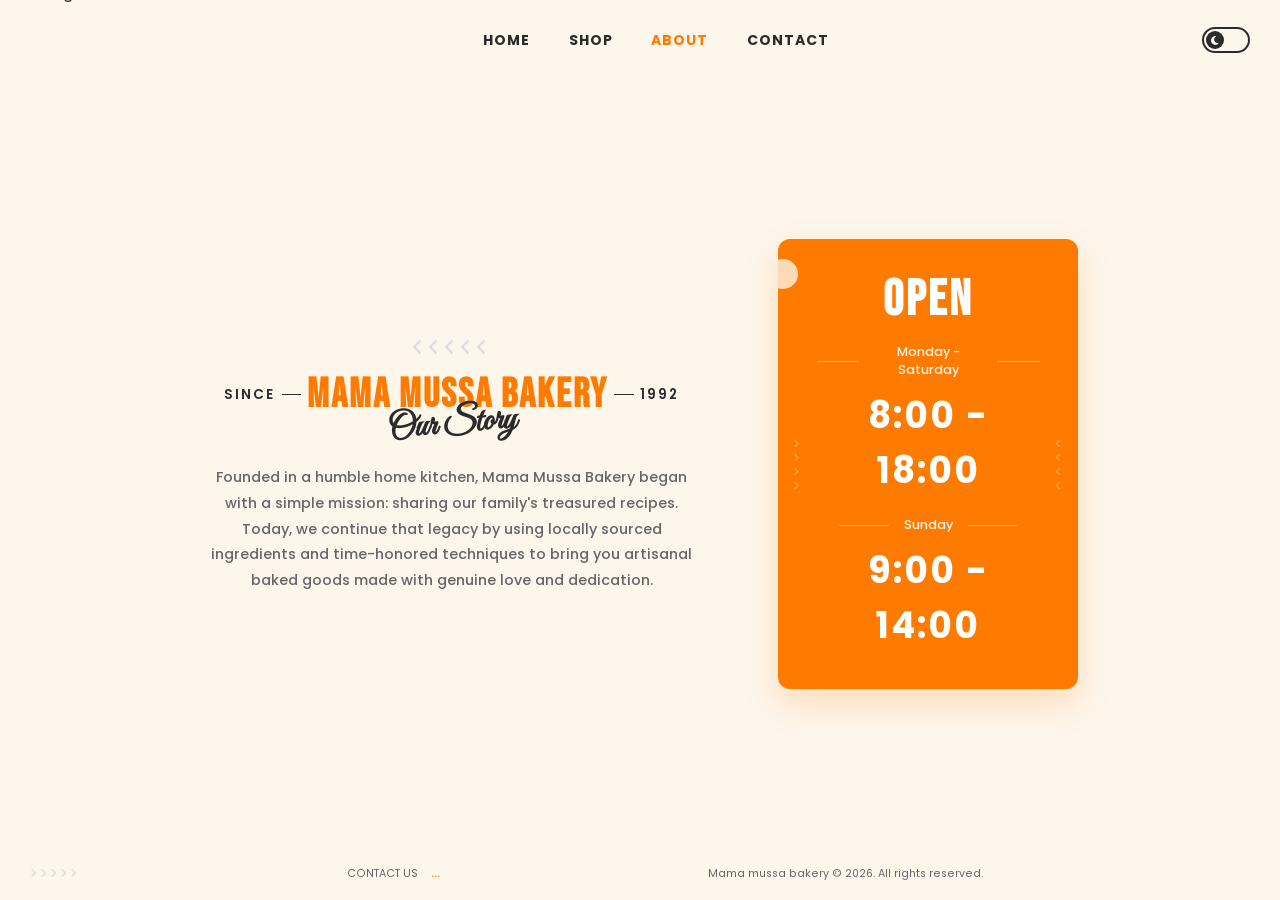
==== about.html @ 03cb34cb "Update about.html" ====
<!DOCTYPE html>
<html lang="en">
<head>
    <meta charset="UTF-8">
    <meta name="viewport" content="width=device-width, initial-scale=1.0, maximum-scale=1.0, user-scalable=no">
    <title>About Us - Mama Mussa Bakery</title>
    <link rel="icon" type="image/png" sizes="32x32" href="https://i.ibb.co/jZZHQYkv/pngwing-com.png">
    <link rel="icon" type="image/png" sizes="16x16" href="https://i.ibb.co/jZZHQYkv/pngwing-com.png">
    <link rel="shortcut icon" href="https://i.ibb.co/jZZHQYkv/pngwing-com.png">
    <!-- Google Fonts -->
    <link rel="preconnect" href="https://fonts.googleapis.com">
    
    <link rel="preconnect" href="https://fonts.gstatic.com" crossorigin>
    <link href="https://fonts.googleapis.com/css2?family=Bebas+Neue&family=Great+Vibes&family=Poppins:wght@300;400;500;600;700&display=swap" rel="stylesheet">
    <!-- FontAwesome for Icons -->
    <link rel="stylesheet" href="https://cdnjs.cloudflare.com/ajax/libs/font-awesome/6.4.0/css/all.min.css">
    <script defer src="screen.js"></script>
    <link rel="manifest" href="manifest.json">
    <style>
        /* --- CSS Variables & Reset --- */
        :root {
            --bg-color: #fdf6eb;
            --primary-orange: #ff7b00;
            --primary-yellow: #ffb703;
            --text-dark: #2b2b2b;
            --text-light: #666666;
            --arrow-color: #dddddd;
            
            --font-sans: 'Poppins', sans-serif;
            --font-display: 'Bebas Neue', sans-serif;
            --font-script: 'Great Vibes', cursive;
        }

        /* Dark Mode Variables */
        body.dark-mode {
            --bg-color: #1a1a1a;
            --text-dark: #fdf6eb;
            --text-light: #aaaaaa;
            --arrow-color: #444444;
        }

        * {
            margin: 0;
            padding: 0;
            box-sizing: border-box;
        }

        /* Removed strict overflow hiding to allow vertical scrolling */
        html, body {
            width: 100%;
            overflow-x: hidden;
            background-color: var(--bg-color);
            font-family: var(--font-sans);
            color: var(--text-dark);
            transition: background-color 0.4s ease, color 0.4s ease;
        }

        /* Changed from fixed height to min-height so it can expand */
        .container {
            display: flex;
            flex-direction: column;
            min-height: 100vh;
            min-height: 100dvh; 
            max-width: 1400px;
            margin: 0 auto;
            padding: 0 30px; 
        }

        /* --- Header (Forced Single Row) --- */
        header {
            flex: 0 0 auto;
            display: flex;
            justify-content: space-between;
            align-items: center;
            padding: clamp(10px, 3vh, 30px) 0;
            width: 100%;
        }

        /* Left side: Logo */
        .header-logo {
            flex: 0 0 auto;
            height: 120px;
            width: auto; 
            max-width: 150px;
            object-fit: contain;
            cursor: pointer;
            display: block; 
            position: absolute;
        }

        /* Center side: Navigation */
        .header-center {
            flex: 1;
            display: flex;
            justify-content: center;
            padding: 0 10px;
            margin-left: 80px;
        }

        nav {
            display: flex;
            align-items: center;
            gap: clamp(8px, 3vw, 40px);
        }

        nav a {
            text-decoration: none;
            color: var(--text-dark);
            font-weight: 700;
            font-size: 14px;
            letter-spacing: 1px;
            white-space: nowrap; 
            transition: color 0.3s ease;
        }

        nav a:hover, nav a.active { 
            color: var(--primary-orange); 
        }

        /* Right side: Theme Switch */
        .header-right {
            flex: 0 0 auto;
            display: flex;
            justify-content: flex-end;
            align-items: center;
        }

        .theme-toggle {
            width: 48px; 
            height: 26px; 
            border-radius: 13px;
            background-color: transparent;
            border: 2px solid var(--text-dark);
            display: inline-flex; 
            align-items: center; 
            padding: 2px;
            cursor: pointer; 
            position: relative;
            flex-shrink: 0;
            transition: all 0.3s ease;
        }
        
        .theme-toggle:hover {
            border-color: var(--primary-orange);
        }

        .theme-toggle-circle {
            width: 18px; 
            height: 18px; 
            border-radius: 50%;
            background-color: var(--text-dark);
            display: flex; 
            justify-content: center; 
            align-items: center;
            position: absolute; 
            left: 2px;
            transition: left 0.3s ease, background-color 0.3s ease;
        }
        
        .theme-toggle:hover .theme-toggle-circle {
            background-color: var(--primary-orange);
        }

        body.dark-mode .theme-toggle-circle {
            left: calc(100% - 20px);
        }

        .theme-toggle-circle i {
            color: var(--bg-color);
            font-size: 10px;
            transition: color 0.3s ease;
        }

        /* --- Main Content Section (Side by Side) --- */
        main {
            flex: 1 1 auto;
            display: flex;
            align-items: center;
            justify-content: center;
            gap: clamp(3vw, 6vw, 10vw);
            width: 100%;
            padding: clamp(20px, 4vh, 50px) 0; /* Added padding to space out content when scrolling */
        }

        /* Left Column (Story Text) */
        .about-text-column {
            flex: 1;
            display: flex;
            flex-direction: column;
            align-items: center;
            text-align: center;
            max-width: 500px;
        }

        .decor-arrows {
            color: var(--arrow-color);
            font-size: clamp(1rem, 2vh, 1.5rem);
            letter-spacing: 5px;
            margin-bottom: clamp(1vh, 2vh, 3vh);
            transition: color 0.4s ease;
        }

        .title-container {
            display: flex;
            flex-direction: column;
            align-items: center;
            justify-content: center;
            width: 100%;
        }

        .title-top-row {
            display: flex;
            align-items: center;
            justify-content: center;
            gap: 0.5vw;
            width: 100%;
        }

        .side-text {
            font-size: clamp(0.7rem, 1.5vh, 1rem);
            font-weight: 600;
            display: flex;
            align-items: center;
            gap: 0.5vw;
            letter-spacing: 2px;
        }

        .side-text::before, .side-text::after {
            content: '';
            display: block;
            width: 1.5vw;
            height: 1px;
            background-color: var(--text-dark);
            transition: background-color 0.4s ease;
        }

        .side-text.left::before { display: none; }
        .side-text.right::after { display: none; }

        h1.main-title {
            font-family: var(--font-display);
            font-size: 40px;
            color: var(--primary-orange);
            line-height: 0.8;
            letter-spacing: 2px;
            margin: 0;
        }

        h2.script-title {
            font-family: var(--font-script);
            font-size: 36px;
            color: var(--text-dark);
            transform: rotate(-5deg);
            margin-top: -1vh;
            text-align: center;
            z-index: 2;
        }

        .description {
            color: var(--text-light); 
            font-weight: 500; 
            font-size: clamp(0.8rem, 1.6vh, 1rem); 
            line-height: 1.8;
            margin: clamp(1vh, 2vh, 3vh) auto 0; 
            transition: color 0.4s ease;
        }

        /* Right Column (Opening Hours Card) */
        .about-hours-column {
            flex: 1;
            display: flex;
            justify-content: center;
            align-items: center;
            max-width: 300px;
        }

        .hours-card {
            background-color: var(--primary-orange);
            color: #ffffff;
            width: 100%;
            padding: clamp(20px, 4vh, 40px) clamp(20px, 3vw, 40px);
            border-radius: 12px;
            text-align: center;
            position: relative;
            overflow: hidden;
            box-shadow: 0 15px 35px rgba(255, 123, 0, 0.2);
            transition: box-shadow 0.4s ease;
        }

        body.dark-mode .hours-card {
            box-shadow: 0 15px 35px rgba(0, 0, 0, 0.4);
        }

        /* Card Decorative Elements */
        .card-decor-arrows {
            position: absolute;
            top: 50%;
            transform: translateY(-50%);
            display: flex;
            flex-direction: column;
            gap: 4px;
            font-size: 10px;
            color: rgba(255, 255, 255, 0.3);
            letter-spacing: 2px;
        }
        .card-decor-arrows.left { left: 15px; }
        .card-decor-arrows.right { right: 15px; }
        
        .card-decor-circle {
            position: absolute;
            width: 30px;
            height: 30px;
            background-color: rgba(255, 255, 255, 0.9);
            border-radius: 50%;
            top: 20px;
            left: -10px;
            opacity: 0.8;
        }

        /* Card Content Typography */
        .hours-title {
            font-family: var(--font-display);
            font-size: clamp(34px, 4vw, 50px);
            letter-spacing: 3px;
            margin-bottom: clamp(10px, 2vh, 20px);
            line-height: 1;
            text-transform: uppercase;
        }

        .schedule-divider {
            display: flex;
            align-items: center;
            justify-content: center;
            gap: clamp(8px, 1.5vw, 15px);
            font-size: clamp(0.7rem, 1.4vh, 0.85rem);
            font-weight: 500;
            opacity: 0.95;
            margin: clamp(5px, 1vh, 10px) 0;
        }

        .schedule-divider::before, .schedule-divider::after {
            content: '';
            display: block;
            width: clamp(20px, 4vw, 50px);
            height: 1px;
            background-color: rgba(255, 255, 255, 0.5);
        }

        .time {
            font-family: var(--font-sans);
            font-size: clamp(22px, 3vw, 36px);
            font-weight: 700;
            letter-spacing: 2px;
            margin-bottom: clamp(10px, 2vh, 20px);
            display: block;
        }

        .time:last-child {
            margin-bottom: 0;
        }

        /* --- Footer --- */
        footer {
            flex: 0 0 auto;
            display: flex;
            justify-content: space-between;
            align-items: center;
            padding: clamp(15px, 2vh, 25px) 0;
            font-size: clamp(0.65rem, 1.2vh, 0.85rem);
            color: var(--text-light);
        }

        .footer-arrows {
            color: var(--arrow-color);
            letter-spacing: 3px;
            transition: color 0.4s ease;
        }

        .contact-info span {
            color: var(--primary-orange);
            font-weight: 600;
            margin-left: 10px;
        }

        .social-icons {
            display: flex;
            gap: 1vw;
        }

        .social-icons a {
            display: flex;
            align-items: center;
            justify-content: center;
            width: clamp(25px, 4vh, 35px);
            height: clamp(25px, 4vh, 35px);
            background-color: var(--primary-orange);
            color: white;
            border-radius: 50%;
            text-decoration: none;
            transition: opacity 0.3s ease;
        }
        
        .social-icons a:hover {
            opacity: 0.8;
        }

        .social-icons a img {
            width: 50%;
            height: 50%;
            object-fit: contain;
            display: block;
        }

        /* --- Responsive Design (Mobile & Tablet) --- */
        @media (max-width: 992px) {
            main {
                flex-direction: column;
                gap: 5vh; 
            }
            
            .about-text-column {
                flex: 0 0 auto;
                max-width: 100%;
            }

            .about-hours-column {
                flex: 0 0 auto;
                width: 100%;
                max-width: 350px; 
            }

            .decor-arrows { display: none; }
            .card-decor-arrows { display: none; } 
            
            footer {
                flex-wrap: wrap;
                justify-content: center;
                gap: 15px;
                text-align: center;
            }
            .footer-arrows { display: none; }
            .copyright { width: 100%; order: 3; }
        }

        @media (max-width: 768px) {
            .container {
                padding: 0 20px;
            }
        }

        @media (max-width: 480px) {
            .side-text::before, .side-text::after { width: 10px; } 
            .contact-info { font-size: 0.7rem; }
            .social-icons { gap: 3vw; }
            .hours-card { padding: 15px; }
            .time { font-size: 20px; margin-bottom: 10px; }
        }
    </style>
</head>
<body>

    <div class="container">
        <!-- Main Header -->
        <header>
            <img src="https://i.ibb.co/jZZHQYkv/pngwing-com.png" alt="Logo" class="header-logo" onclick="window.location.href='index.html'">
            
            <div class="header-center">
                <nav>
                    <a href="index.html">HOME</a>
                    <a href="shop.html">SHOP</a>
                    <a href="about.html" class="active">ABOUT</a>
                    <a href="contact.html">CONTACT</a>
                </nav>
            </div>

            <div class="header-right">
                <div id="theme-switch" class="theme-toggle">
                    <div class="theme-toggle-circle"><i class="fa-solid fa-moon" id="theme-icon"></i></div>
                </div>
            </div>
        </header>

        <!-- Main Content -->
        <main>
            <!-- Left Side: Text Story -->
            <div class="about-text-column">
                <div class="decor-arrows">
                    <i class="fa-solid fa-angle-left"></i><i class="fa-solid fa-angle-left"></i><i class="fa-solid fa-angle-left"></i><i class="fa-solid fa-angle-left"></i><i class="fa-solid fa-angle-left"></i>
                </div>

                <div class="title-container">
                    <div class="title-top-row">
                        <span class="side-text left">SINCE</span>
                        <h1 class="main-title">MAMA MUSSA BAKERY</h1>
                        <span class="side-text right">1992</span>
                    </div>
                    <h2 class="script-title">Our Story</h2>
                </div>

                <p class="description">
                    Founded in a humble home kitchen, Mama Mussa Bakery began with a simple mission: sharing our family's treasured recipes. Today, we continue that legacy by using locally sourced ingredients and time-honored techniques to bring you artisanal baked goods made with genuine love and dedication.
                </p>
            </div>

            <!-- Right Side: Opening Hours Card -->
            <div class="about-hours-column">
                <div class="hours-card">
                    <div class="card-decor-circle"></div>
                    <div class="card-decor-arrows left">
                        <i class="fa-solid fa-angle-right"></i><i class="fa-solid fa-angle-right"></i><i class="fa-solid fa-angle-right"></i><i class="fa-solid fa-angle-right"></i>
                    </div>
                    <div class="card-decor-arrows right">
                        <i class="fa-solid fa-angle-left"></i><i class="fa-solid fa-angle-left"></i><i class="fa-solid fa-angle-left"></i><i class="fa-solid fa-angle-left"></i>
                    </div>

                    <h3 class="hours-title">Open</h3>
                    
                    <div class="schedule-divider">Monday - Saturday</div>
                    <span class="time">8:00 - 18:00</span>
                    
                    <div class="schedule-divider">Sunday</div>
                    <span class="time">9:00 - 14:00</span>
                </div>
            </div>
        </main>

        <!-- Footer -->
        <footer>
            <div class="footer-arrows">
                <i class="fa-solid fa-angle-right"></i><i class="fa-solid fa-angle-right"></i><i class="fa-solid fa-angle-right"></i><i class="fa-solid fa-angle-right"></i><i class="fa-solid fa-angle-right"></i>
            </div>
            
            <div class="contact-info">
                CONTACT US <span id="contact-phone">...</span>
            </div>
            
            <div class="copyright">
                Mama mussa bakery © 2026. All rights reserved.
            </div>
            
            <!-- EMPTY: Awaiting Google Sheets Data -->
            <div id="social-icons" class="social-icons"></div>
        </footer>
    </div>

    <!-- Scripts -->
    <script>
        document.addEventListener('DOMContentLoaded', () => {
            
            // --- 1. Google Sheets Integration (Footer Info Only) ---
            const sheetUrl = 'https://docs.google.com/spreadsheets/d/1eAJe9wdwsTaGgxjOV3QZHZId8Ai1hh6fMe272dQgMp8/gviz/tq?tqx=out:csv';

            // CSV Parser
            function parseCSV(str) {
                const arr = [];
                let quote = false;
                let row = 0, col = 0;
                for (let c = 0; c < str.length; c++) {
                    let cc = str[c], nc = str[c+1];
                    arr[row] = arr[row] || [];
                    arr[row][col] = arr[row][col] || '';
                    if (cc == '"' && quote && nc == '"') { arr[row][col] += cc; ++c; continue; }
                    if (cc == '"') { quote = !quote; continue; }
                    if (cc == ',' && !quote) { ++col; continue; }
                    if (cc == '\r' && nc == '\n' && !quote) { ++row; col = 0; ++c; continue; }
                    if (cc == '\n' && !quote) { ++row; col = 0; continue; }
                    if (cc == '\r' && !quote) { ++row; col = 0; continue; }
                    arr[row][col] += cc;
                }
                return arr;
            }

            // Fetch and parse data
            fetch(sheetUrl)
                .then(res => res.text())
                .then(csvText => {
                    const rows = parseCSV(csvText);
                    const sheetData = {};
                    
                    rows.forEach(cols => {
                        if(cols.length > 0 && cols[0]) {
                            const key = cols[0].trim().toLowerCase();
                            const values = cols.slice(1).map(v => v ? v.trim() : '').filter(v => v !== '');
                            if(key) sheetData[key] = values;
                        }
                    });

                    updateUI(sheetData);
                })
                .catch(err => console.error("Error fetching sheet data:", err));

            // Generate UI from Sheet Data
            function updateUI(data) {
                // A. CONTACT PHONE
                const phones = data['phone'] || [];
                if (phones.length > 0) {
                    document.getElementById('contact-phone').textContent = '+' + phones[0];
                }

                // B. SOCIAL ICONS (Dynamic SimpleIcons)
                const socialContainer = document.getElementById('social-icons');
                socialContainer.innerHTML = ''; // Start clean
                
                const platforms = [
                    { key: 'instagram', icon: 'instagram' },
                    { key: 'facebook', icon: 'facebook' },
                    { key: 'x', icon: 'x' },
                    { key: 'snapchat', icon: 'snapchat' },
                    { key: 'pinterest', icon: 'pinterest' },
                    { key: 'whatsapp', icon: 'whatsapp', prefix: 'https://wa.me/' },
                    { key: 'email', icon: 'gmail', prefix: 'mailto:' } 
                ];
                
                platforms.forEach(plat => {
                    const values = data[plat.key] || [];
                    if (values.length > 0 && values[0] !== '') {
                        const a = document.createElement('a');
                        a.href = plat.prefix ? plat.prefix + values[0] : values[0];
                        a.target = "_blank";
                        
                        // Grab proper icon from simpleicons.org CDN. Color = white
                        const img = document.createElement('img');
                        img.src = `https://cdn.simpleicons.org/${plat.icon}/white`;
                        img.alt = plat.key;
                        
                        a.appendChild(img);
                        socialContainer.appendChild(a);
                    }
                });
            }

            // --- 2. Theme Switch Logic ---
            const savedTheme = localStorage.getItem('bakery-theme') || 'light';
            const themeIcon = document.getElementById('theme-icon');
            
            if (savedTheme === 'dark') {
                document.body.classList.add('dark-mode');
                themeIcon.classList.replace('fa-moon', 'fa-sun');
            }

            document.getElementById('theme-switch').addEventListener('click', () => {
                document.body.classList.toggle('dark-mode');
                const isDark = document.body.classList.contains('dark-mode');
                
                if (isDark) {
                    themeIcon.classList.replace('fa-moon', 'fa-sun');
                    localStorage.setItem('bakery-theme', 'dark');
                } else {
                    themeIcon.classList.replace('fa-sun', 'fa-moon');
                    localStorage.setItem('bakery-theme', 'light');
                }
            });
        });
    </script>
</body>
</html>
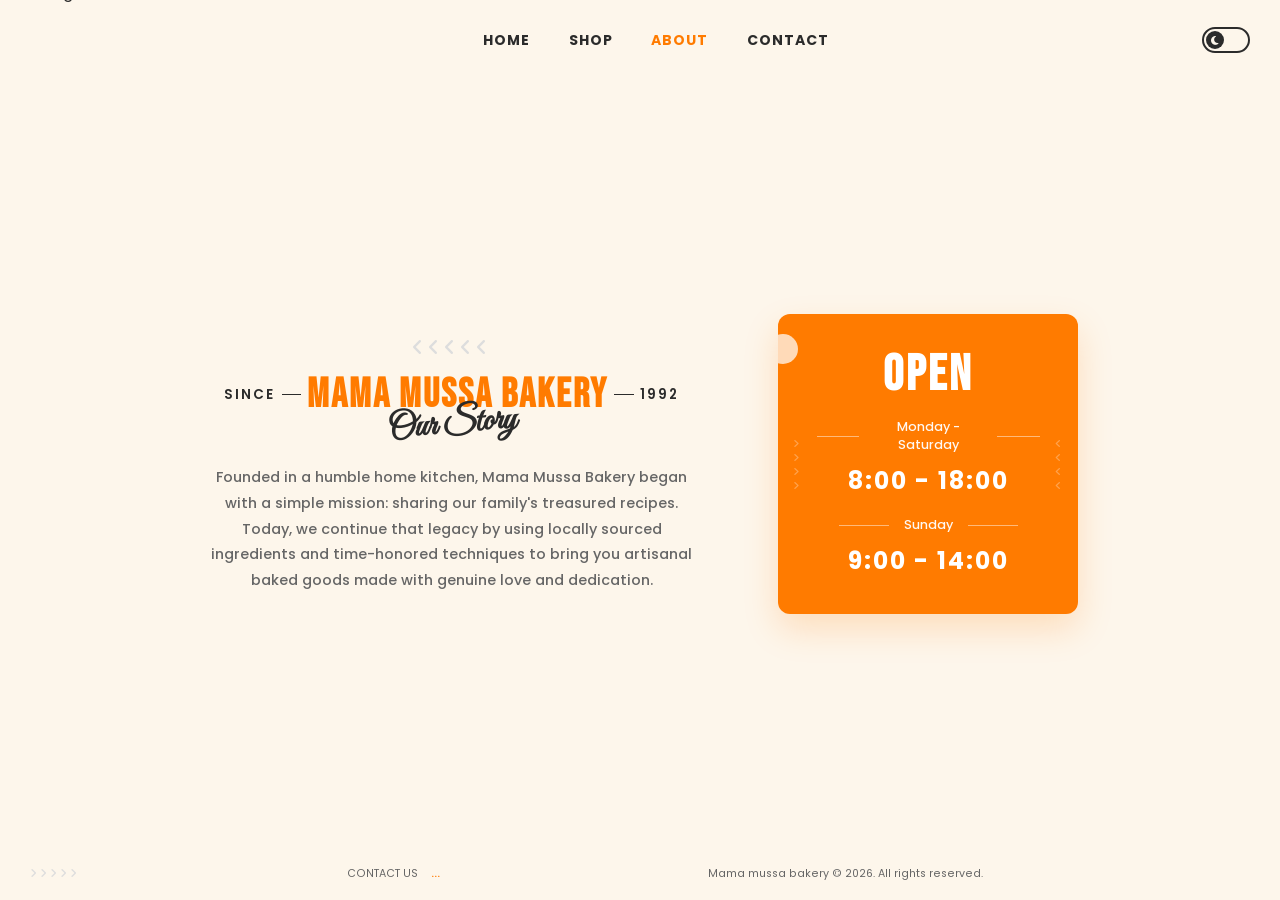
==== commit 0b0dd818: "Update about.html" ====
--- a/about.html
+++ b/about.html
@@ -348,7 +348,7 @@
 
         .time {
             font-family: var(--font-sans);
-            font-size: clamp(22px, 3vw, 36px);
+            font-size: clamp(18px, 3vw, 24px);
             font-weight: 700;
             letter-spacing: 2px;
             margin-bottom: clamp(10px, 2vh, 20px);
@@ -652,5 +652,7 @@
             });
         });
     </script>
+
+
 </body>
 </html>
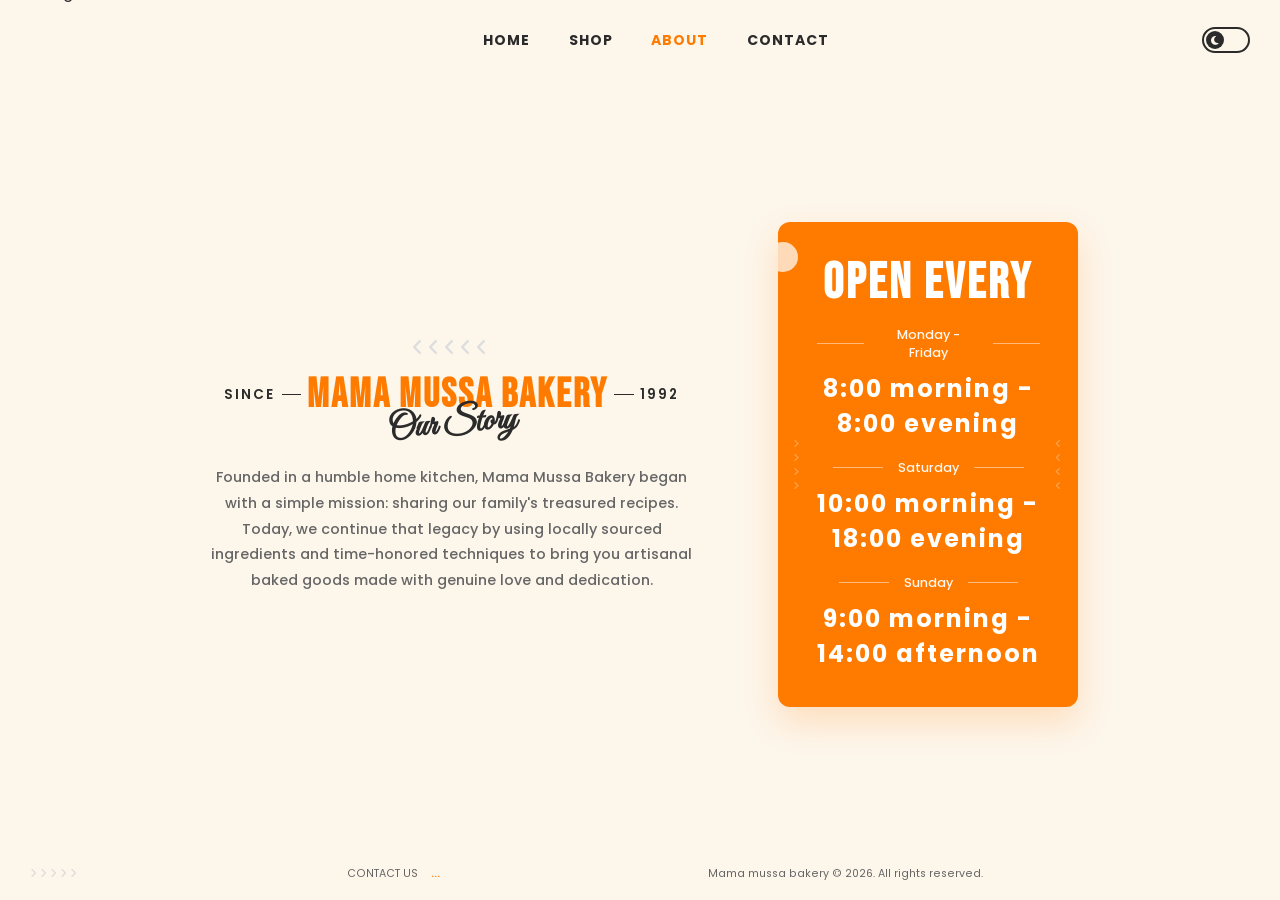
==== commit 797b63bf: "Update about.html" ====
--- a/about.html
+++ b/about.html
@@ -513,13 +513,16 @@
                         <i class="fa-solid fa-angle-left"></i><i class="fa-solid fa-angle-left"></i><i class="fa-solid fa-angle-left"></i><i class="fa-solid fa-angle-left"></i>
                     </div>
 
-                    <h3 class="hours-title">Open</h3>
+                    <h3 class="hours-title">Open Every</h3>
                     
-                    <div class="schedule-divider">Monday - Saturday</div>
-                    <span class="time">8:00 - 18:00</span>
+                    <div class="schedule-divider">Monday - Friday</div>
+                    <span class="time">8:00 morning - 8:00 evening</span>
+                                       
+                    <div class="schedule-divider">Saturday</div>
+                    <span class="time">10:00 morning - 18:00 evening</span>
                     
                     <div class="schedule-divider">Sunday</div>
-                    <span class="time">9:00 - 14:00</span>
+                    <span class="time">9:00 morning - 14:00 afternoon</span>
                 </div>
             </div>
         </main>
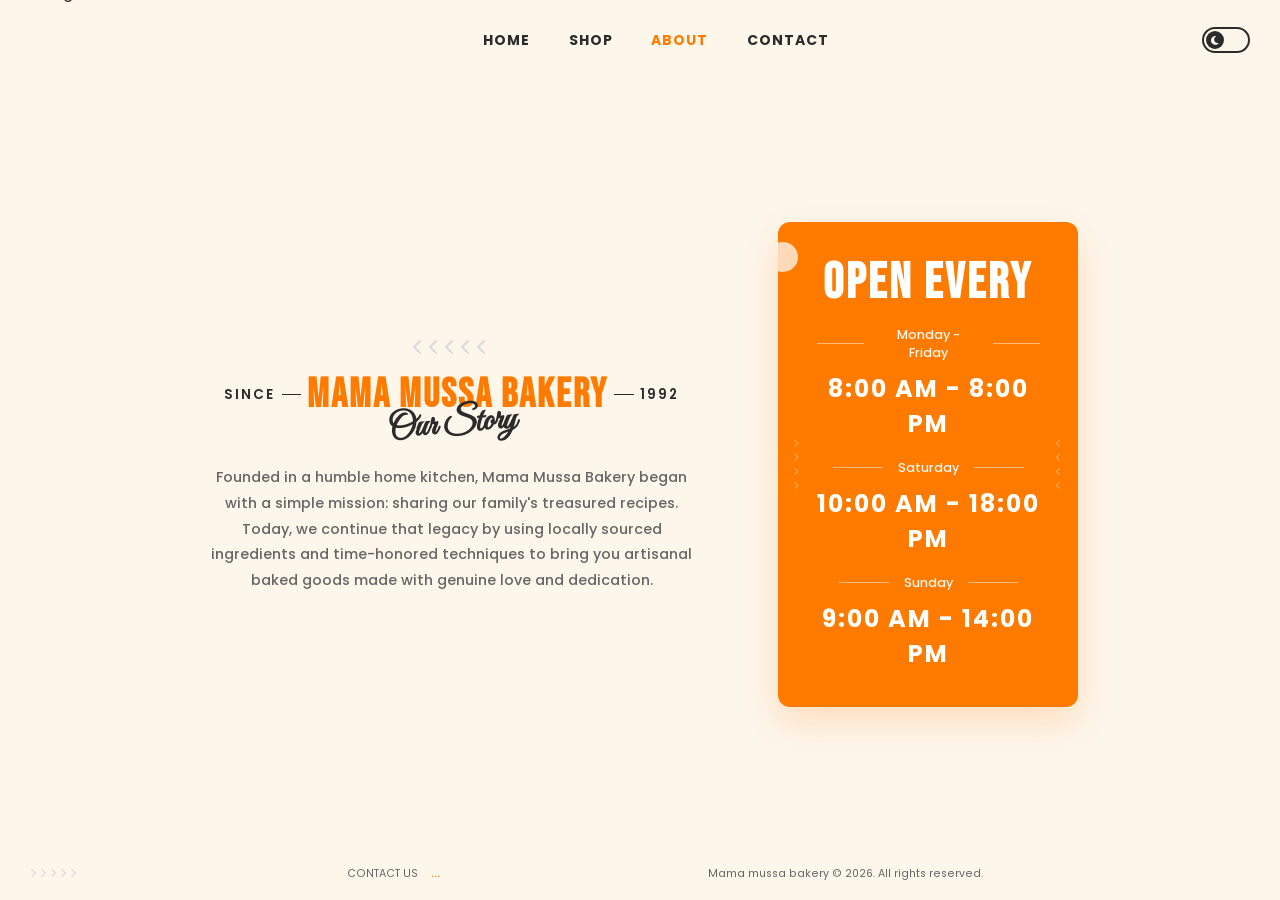
==== commit 1b2f0b18: "Update about.html" ====
--- a/about.html
+++ b/about.html
@@ -516,13 +516,13 @@
                     <h3 class="hours-title">Open Every</h3>
                     
                     <div class="schedule-divider">Monday - Friday</div>
-                    <span class="time">8:00 morning - 8:00 evening</span>
+                    <span class="time">8:00 AM - 8:00 PM</span>
                                        
                     <div class="schedule-divider">Saturday</div>
-                    <span class="time">10:00 morning - 18:00 evening</span>
+                    <span class="time">10:00 AM - 18:00 PM</span>
                     
                     <div class="schedule-divider">Sunday</div>
-                    <span class="time">9:00 morning - 14:00 afternoon</span>
+                    <span class="time">9:00 AM - 14:00 PM</span>
                 </div>
             </div>
         </main>
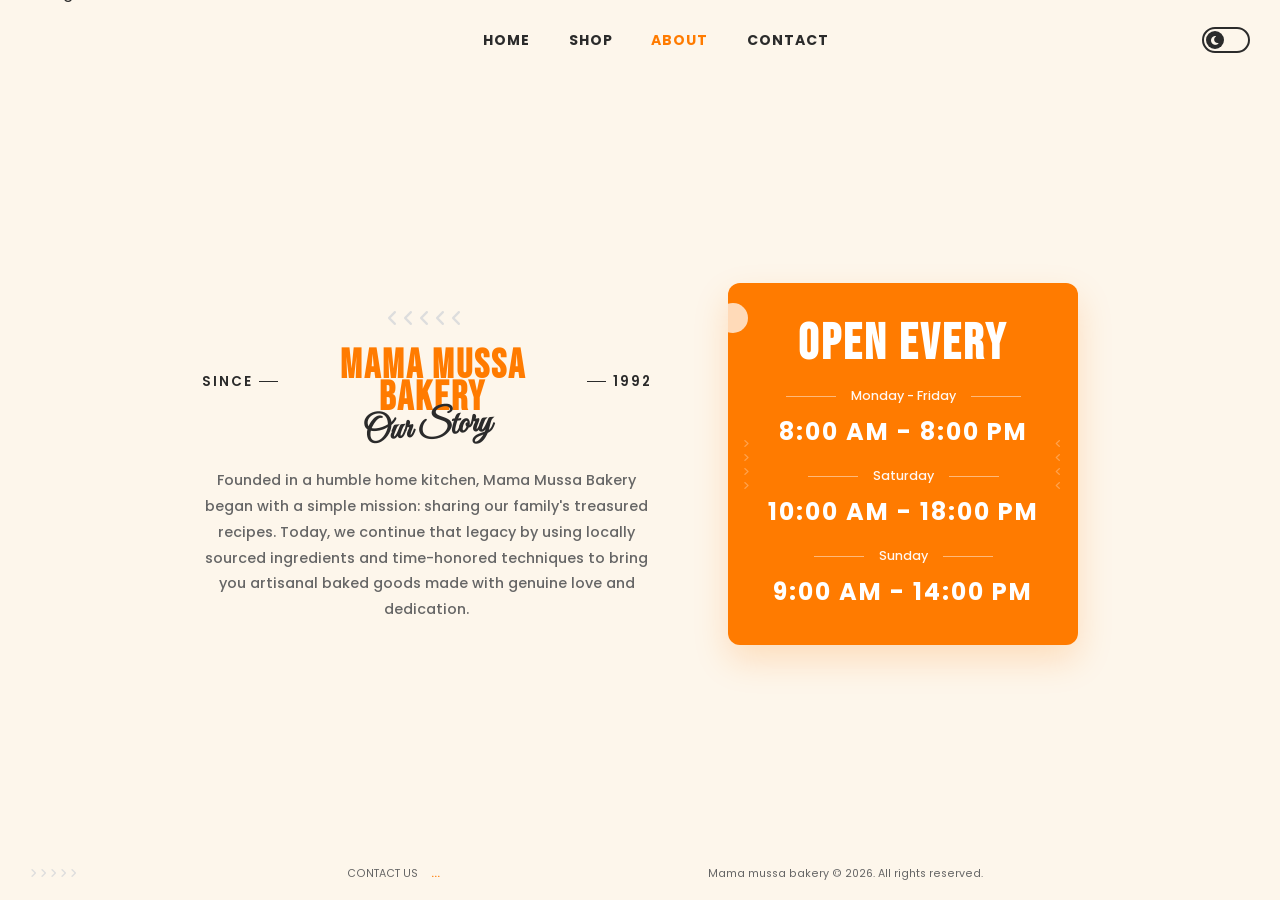
==== commit 383a448b: "Update about.html" ====
--- a/about.html
+++ b/about.html
@@ -189,7 +189,7 @@
             flex-direction: column;
             align-items: center;
             text-align: center;
-            max-width: 500px;
+            max-width: 450px;
         }
 
         .decor-arrows {
@@ -271,7 +271,7 @@
             display: flex;
             justify-content: center;
             align-items: center;
-            max-width: 300px;
+            max-width: 350px;
         }
 
         .hours-card {
@@ -426,7 +426,7 @@
             .about-hours-column {
                 flex: 0 0 auto;
                 width: 100%;
-                max-width: 350px; 
+                max-width: 400px; 
             }
 
             .decor-arrows { display: none; }
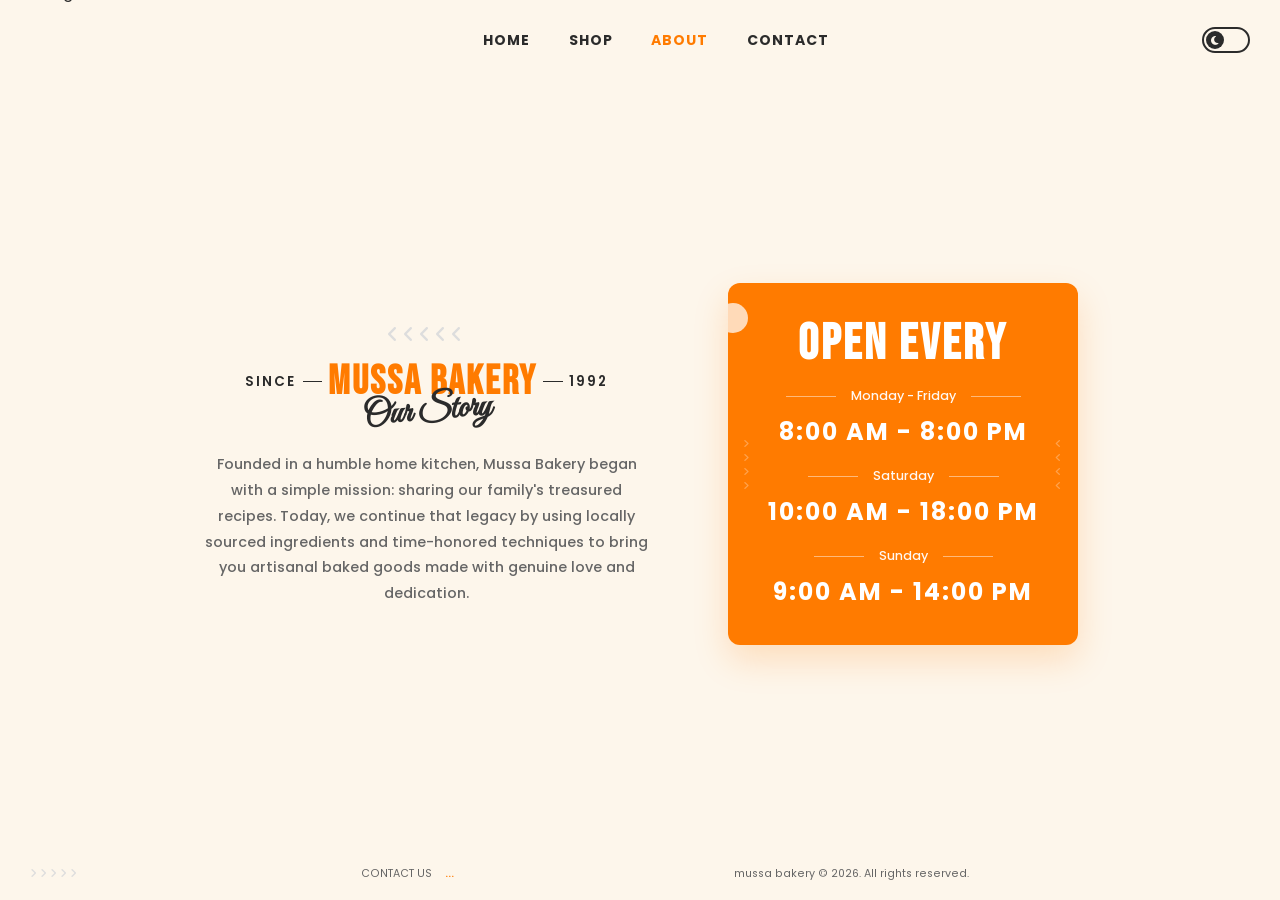
==== commit e158591b: "Update about.html" ====
--- a/about.html
+++ b/about.html
@@ -3,7 +3,7 @@
 <head>
     <meta charset="UTF-8">
     <meta name="viewport" content="width=device-width, initial-scale=1.0, maximum-scale=1.0, user-scalable=no">
-    <title>About Us - Mama Mussa Bakery</title>
+    <title>About Us - Mussa Bakery</title>
     <link rel="icon" type="image/png" sizes="32x32" href="https://i.ibb.co/jZZHQYkv/pngwing-com.png">
     <link rel="icon" type="image/png" sizes="16x16" href="https://i.ibb.co/jZZHQYkv/pngwing-com.png">
     <link rel="shortcut icon" href="https://i.ibb.co/jZZHQYkv/pngwing-com.png">
@@ -491,14 +491,14 @@
                 <div class="title-container">
                     <div class="title-top-row">
                         <span class="side-text left">SINCE</span>
-                        <h1 class="main-title">MAMA MUSSA BAKERY</h1>
+                        <h1 class="main-title">MUSSA BAKERY</h1>
                         <span class="side-text right">1992</span>
                     </div>
                     <h2 class="script-title">Our Story</h2>
                 </div>
 
                 <p class="description">
-                    Founded in a humble home kitchen, Mama Mussa Bakery began with a simple mission: sharing our family's treasured recipes. Today, we continue that legacy by using locally sourced ingredients and time-honored techniques to bring you artisanal baked goods made with genuine love and dedication.
+                    Founded in a humble home kitchen, Mussa Bakery began with a simple mission: sharing our family's treasured recipes. Today, we continue that legacy by using locally sourced ingredients and time-honored techniques to bring you artisanal baked goods made with genuine love and dedication.
                 </p>
             </div>
 
@@ -538,7 +538,7 @@
             </div>
             
             <div class="copyright">
-                Mama mussa bakery © 2026. All rights reserved.
+                mussa bakery © 2026. All rights reserved.
             </div>
             
             <!-- EMPTY: Awaiting Google Sheets Data -->
